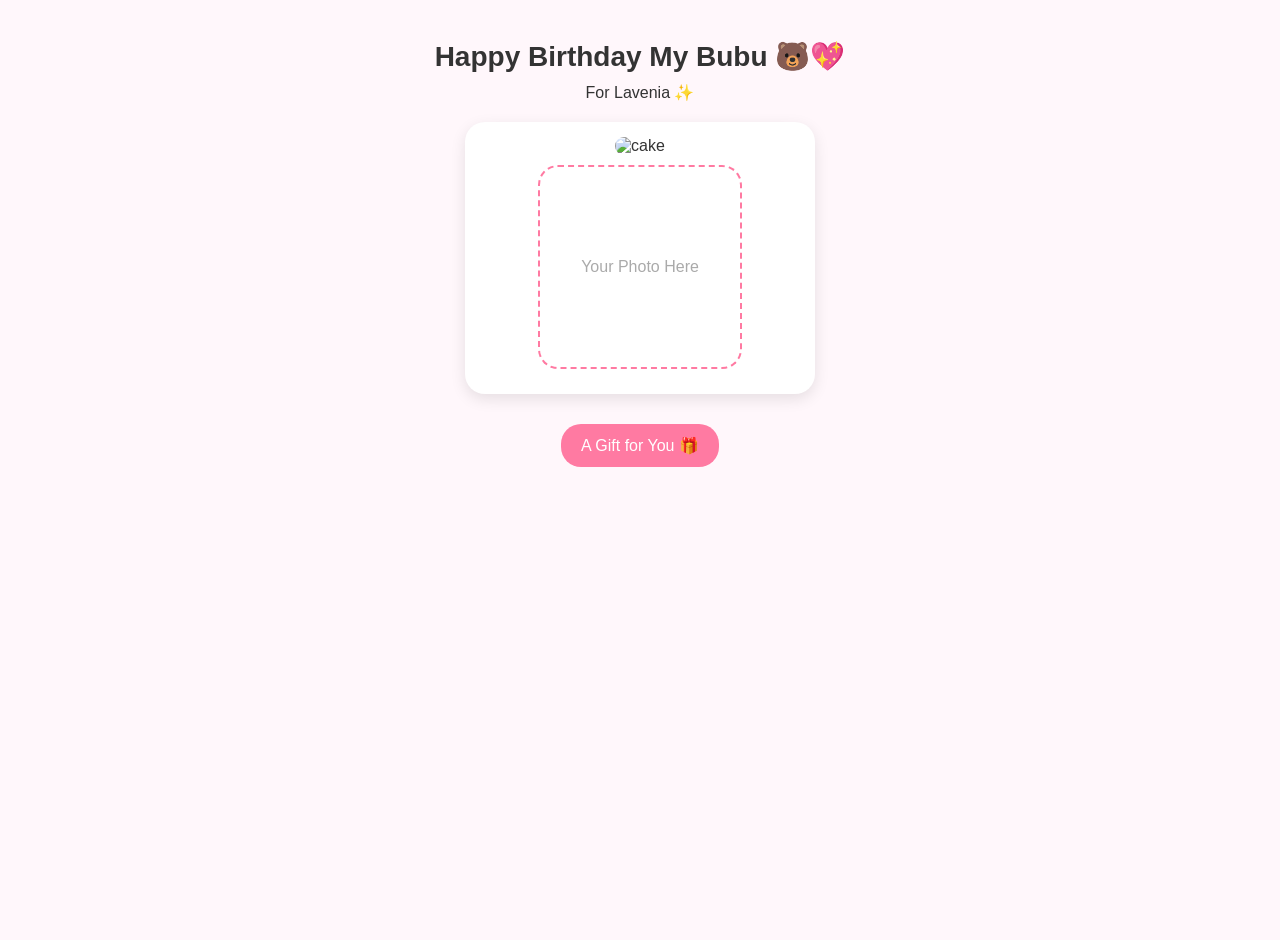
==== index.html @ 25c10110 "Add files via upload" ====
<!DOCTYPE html>
<html lang="en">
<head>
<meta charset="UTF-8" />
<meta name="viewport" content="width=device-width, initial-scale=1.0"/>
<title>Happy Birthday Lavenia 💖</title>

<style>
body {
  margin: 0;
  font-family: Arial, sans-serif;
  background: #fff7fb;
  overflow-x: hidden;
  color: #333;
}

.page {
  display: none;
  min-height: 100vh;
  padding: 20px;
  text-align: center;
}

.active {
  display: block;
}

/* Cute BubuDudu vibe */
.title {
  font-size: 28px;
  font-weight: bold;
  margin-top: 20px;
}

.sub {
  font-size: 16px;
  margin: 10px 0 20px;
}

.btn {
  padding: 12px 20px;
  border: none;
  border-radius: 20px;
  background: #ff7aa2;
  color: white;
  font-size: 16px;
  margin-top: 20px;
}

.btn:active {
  transform: scale(0.95);
}

.card {
  background: white;
  padding: 15px;
  border-radius: 20px;
  box-shadow: 0 5px 15px rgba(0,0,0,0.1);
  margin: 10px auto;
  max-width: 320px;
}

.photo-slot {
  width: 200px;
  height: 200px;
  border-radius: 20px;
  border: 2px dashed #ff7aa2;
  margin: 10px auto;
  display: flex;
  align-items: center;
  justify-content: center;
  color: #aaa;
}

img {
  max-width: 100%;
  border-radius: 15px;
}

/* timeline */
.timeline img {
  width: 100%;
  border-radius: 15px;
  margin: 10px 0;
}

/* heart image */
.heart-frame {
  width: 250px;
  height: 250px;
  margin: 20px auto;
  clip-path: path("M150 30 C150 -20 220 -20 220 50 C220 120 150 160 150 160 C150 160 80 120 80 50 C80 -20 150 -20 150 30Z");
  background: #fff;
  overflow: hidden;
  border: 3px solid #ff7aa2;
}

canvas {
  position: fixed;
  top: 0;
  left: 0;
  pointer-events: none;
}
</style>
</head>

<body>

<!-- AUDIO -->
<audio id="bgm" loop>
  <source src="music.mp3" type="audio/mpeg">
</audio>

<canvas id="confetti"></canvas>

<!-- PAGE 1 -->
<div class="page active" id="page1">
  <div class="title">Happy Birthday My Bubu 🐻💖</div>
  <div class="sub">For Lavenia ✨</div>

  <div class="card">
    <img src="cake.png" alt="cake"/>
    <div class="photo-slot">
      Your Photo Here
    </div>
  </div>

  <button class="btn" onclick="goPage2()">A Gift for You 🎁</button>
</div>

<!-- PAGE 2 -->
<div class="page" id="page2">
  <div class="title">Happy Birthday Lavenia 🎉</div>

  <div class="sub">
    Semoga hari ini penuh cinta, tawa, dan kebahagiaan seperti Bubu & Dudu 🐼🐻
  </div>

  <div class="timeline">
    <img src="1.jpg">
    <img src="2.jpg">
    <img src="3.jpg">
    <img src="4.jpg">
    <img src="5.jpg">
    <img src="6.jpg">
    <img src="7.jpg">
  </div>

  <button class="btn" onclick="goPage3()">Until we meet 💞</button>
</div>

<!-- PAGE 3 -->
<div class="page" id="page3">
  <div class="title">Forever You 💖</div>

  <div class="heart-frame">
    <img src="love.jpg" style="width:100%; height:100%; object-fit:cover;">
  </div>

  <button class="btn" onclick="goPage1()">
    Another year of making memories together ✨
  </button>
</div>

<script>
// PAGE NAVIGATION
function showPage(id){
  document.querySelectorAll('.page').forEach(p=>p.classList.remove('active'));
  document.getElementById(id).classList.add('active');
}

function goPage2(){
  startMusic();
  showPage('page2');
  startConfetti();
}

function goPage3(){
  showPage('page3');
}

function goPage1(){
  showPage('page1');
}

// MUSIC
const bgm = document.getElementById("bgm");
function startMusic(){
  bgm.play().catch(()=>{});
}

// CONFETTI SIMPLE
const canvas = document.getElementById("confetti");
const ctx = canvas.getContext("2d");

canvas.width = window.innerWidth;
canvas.height = window.innerHeight;

let pieces = [];

function startConfetti(){
  pieces = [];
  for(let i=0;i<120;i++){
    pieces.push({
      x: Math.random()*canvas.width,
      y: Math.random()*canvas.height - canvas.height,
      r: Math.random()*6+4,
      d: Math.random()*120,
      color: `hsl(${Math.random()*360},70%,60%)`
    });
  }
  animate();
}

function draw(){
  ctx.clearRect(0,0,canvas.width,canvas.height);
  pieces.forEach(p=>{
    ctx.fillStyle = p.color;
    ctx.beginPath();
    ctx.arc(p.x, p.y, p.r, 0, Math.PI*2);
    ctx.fill();
  });
  update();
}

function update(){
  pieces.forEach(p=>{
    p.y += Math.cos(p.d)+2;
    p.x += Math.sin(p.d/10);
    if(p.y > canvas.height){
      p.y = -10;
      p.x = Math.random()*canvas.width;
    }
  });
}

function animate(){
  draw();
  requestAnimationFrame(animate);
}
</script>

</body>
</html>
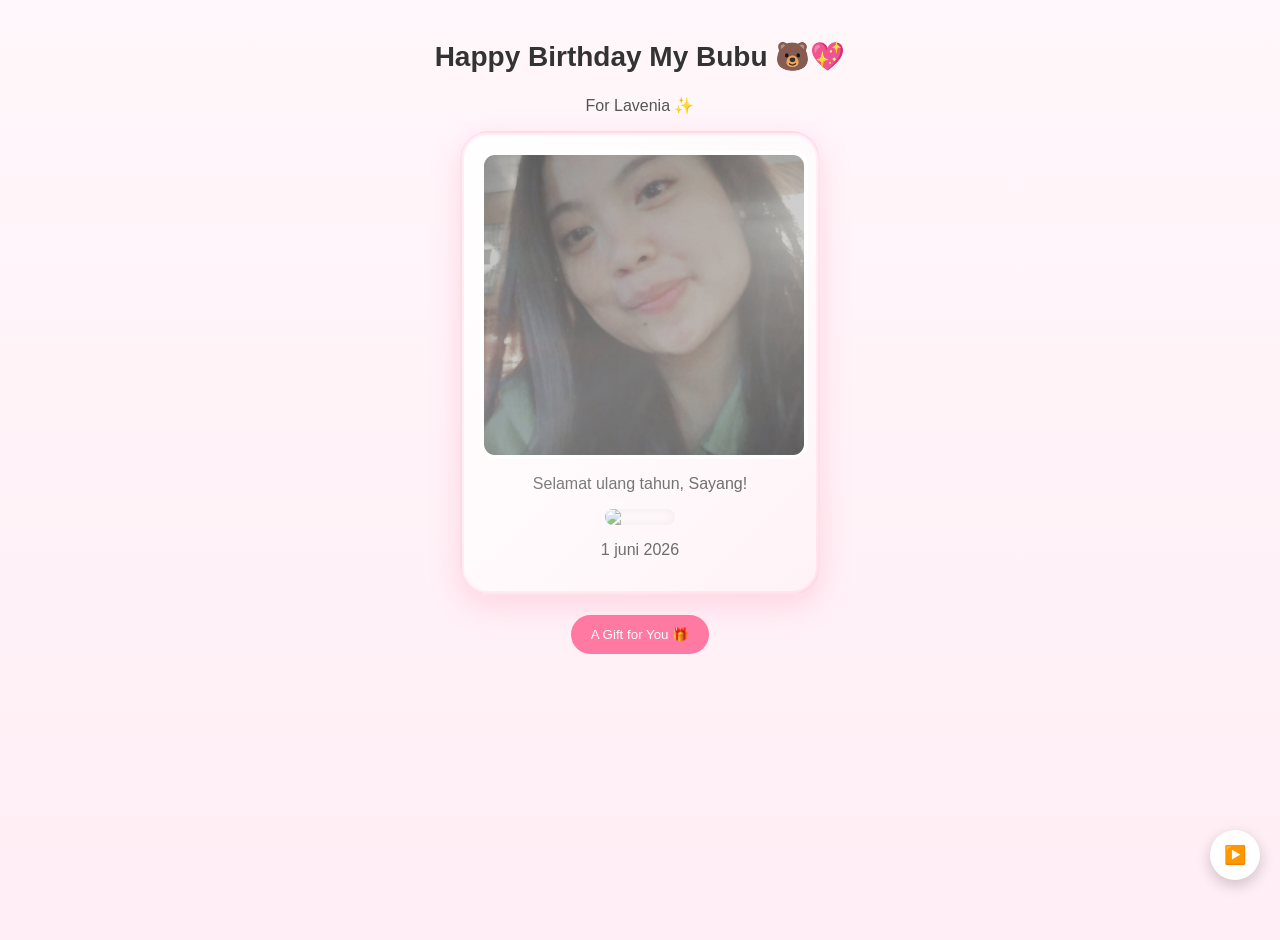
==== commit 8cd558e4: "Add files via upload" ====
--- a/index.html
+++ b/index.html
@@ -1,244 +1,79 @@
 <!DOCTYPE html>
 <html lang="en">
 <head>
-<meta charset="UTF-8" />
-<meta name="viewport" content="width=device-width, initial-scale=1.0"/>
+<meta charset="UTF-8">
+<meta name="viewport" content="width=device-width, initial-scale=1.0">
 <title>Happy Birthday Lavenia 💖</title>
 
-<style>
-body {
-  margin: 0;
-  font-family: Arial, sans-serif;
-  background: #fff7fb;
-  overflow-x: hidden;
-  color: #333;
-}
-
-.page {
-  display: none;
-  min-height: 100vh;
-  padding: 20px;
-  text-align: center;
-}
-
-.active {
-  display: block;
-}
-
-/* Cute BubuDudu vibe */
-.title {
-  font-size: 28px;
-  font-weight: bold;
-  margin-top: 20px;
-}
-
-.sub {
-  font-size: 16px;
-  margin: 10px 0 20px;
-}
-
-.btn {
-  padding: 12px 20px;
-  border: none;
-  border-radius: 20px;
-  background: #ff7aa2;
-  color: white;
-  font-size: 16px;
-  margin-top: 20px;
-}
-
-.btn:active {
-  transform: scale(0.95);
-}
-
-.card {
-  background: white;
-  padding: 15px;
-  border-radius: 20px;
-  box-shadow: 0 5px 15px rgba(0,0,0,0.1);
-  margin: 10px auto;
-  max-width: 320px;
-}
-
-.photo-slot {
-  width: 200px;
-  height: 200px;
-  border-radius: 20px;
-  border: 2px dashed #ff7aa2;
-  margin: 10px auto;
-  display: flex;
-  align-items: center;
-  justify-content: center;
-  color: #aaa;
-}
-
-img {
-  max-width: 100%;
-  border-radius: 15px;
-}
-
-/* timeline */
-.timeline img {
-  width: 100%;
-  border-radius: 15px;
-  margin: 10px 0;
-}
-
-/* heart image */
-.heart-frame {
-  width: 250px;
-  height: 250px;
-  margin: 20px auto;
-  clip-path: path("M150 30 C150 -20 220 -20 220 50 C220 120 150 160 150 160 C150 160 80 120 80 50 C80 -20 150 -20 150 30Z");
-  background: #fff;
-  overflow: hidden;
-  border: 3px solid #ff7aa2;
-}
-
-canvas {
-  position: fixed;
-  top: 0;
-  left: 0;
-  pointer-events: none;
-}
-</style>
+<link rel="stylesheet" href="assets/css/style.css">
+<script defer src="assets/js/script.js"></script>
 </head>
 
 <body>
 
-<!-- AUDIO -->
+<!-- MUSIC -->
 <audio id="bgm" loop>
-  <source src="music.mp3" type="audio/mpeg">
+  <source src="assets/music/music.mp3" type="audio/mpeg">
 </audio>
 
+<!-- MUSIC BUTTON -->
+<button class="music-btn" onclick="toggleMusic()">▶️</button>
+
+<!-- CONFETTI -->
 <canvas id="confetti"></canvas>
 
 <!-- PAGE 1 -->
-<div class="page active" id="page1">
-  <div class="title">Happy Birthday My Bubu 🐻💖</div>
-  <div class="sub">For Lavenia ✨</div>
+<section class="page active" id="page1">
+  <h1 class="title">Happy Birthday My Bubu 🐻💖</h1>
+  <p class="sub">For Lavenia ✨</p>
 
   <div class="card">
-    <img src="cake.png" alt="cake"/>
     <div class="photo-slot">
-      Your Photo Here
+      <img class="photo-slot" src="assets/images/0.jpg">
     </div>
-  </div>
-
-  <button class="btn" onclick="goPage2()">A Gift for You 🎁</button>
-</div>
+    <p>Selamat ulang tahun, Sayang!</p>
+    <img class="mini-gif" src="https://media.tenor.com/nSO0F37SSFUAAAAj/bubu-dudu-sseeyall.gif">
+    <p>1 juni 2026</p>
+    </div>
+  <button class="btn" onclick="goPage(2)">A Gift for You 🎁</button>
+</section>
 
 <!-- PAGE 2 -->
-<div class="page" id="page2">
-  <div class="title">Happy Birthday Lavenia 🎉</div>
-
-  <div class="sub">
-    Semoga hari ini penuh cinta, tawa, dan kebahagiaan seperti Bubu & Dudu 🐼🐻
-  </div>
+<section class="page" id="page2">
+  <h1 class="title">Happy Birthday Lavenia 🎉</h1>
+  <p class="sub" style="text-align: center;">~from your Man, Dudu 🐼🐻~ </p>
 
   <div class="timeline">
-    <img src="1.jpg">
-    <img src="2.jpg">
-    <img src="3.jpg">
-    <img src="4.jpg">
-    <img src="5.jpg">
-    <img src="6.jpg">
-    <img src="7.jpg">
+    <div class="timeline-img">
+    <img src="assets/images/1.jpg">
+    <img src="assets/images/2.jpg">
+    <img src="assets/images/3.jpg">
+    <img src="assets/images/4.jpg">
+    <img src="assets/images/5.jpg">
+    <img src="assets/images/6.jpg">
+    <img src="assets/images/7.jpg">
   </div>
+    <div class="card">
+      Selamat Ulang Tahun, Sayang!  Hanya adeklah yang membuat mas mengerti indahnya hidup sejauh. 
+      Semoga yang adek cita-citakan selama segera terwujud dan umur yang diberikan menjadi berkah. <br> Happy Birthday, My Bubu! 🎂💖  Terimakasih, karena telah terlahir di Dunia.
+      <img class="mini-gif" src="https://media.tenor.com/Lgr_6-nkvnUAAAAm/casal-dudu.webp">
+    </div>
 
-  <button class="btn" onclick="goPage3()">Until we meet 💞</button>
-</div>
+  <button class="btn" onclick="goPage(3)">Best Wishes for You 💞</button>
+</section>
 
 <!-- PAGE 3 -->
-<div class="page" id="page3">
-  <div class="title">Forever You 💖</div>
+<section class="page" id="page3">
+  <h1 class="title">Forever You 💖</h1>
 
   <div class="heart-frame">
-    <img src="love.jpg" style="width:100%; height:100%; object-fit:cover;">
+    <img src="assets/images/love.jpg">
   </div>
-
-  <button class="btn" onclick="goPage1()">
+  <img class="mini-gif" src="https://media.tenor.com/D6HDHJLAqb4AAAAi/dudu-bubu-dudu.gif">
+  <button class="btn" onclick="goPage(1)">
     Another year of making memories together ✨
   </button>
-</div>
-
-<script>
-// PAGE NAVIGATION
-function showPage(id){
-  document.querySelectorAll('.page').forEach(p=>p.classList.remove('active'));
-  document.getElementById(id).classList.add('active');
-}
-
-function goPage2(){
-  startMusic();
-  showPage('page2');
-  startConfetti();
-}
-
-function goPage3(){
-  showPage('page3');
-}
-
-function goPage1(){
-  showPage('page1');
-}
-
-// MUSIC
-const bgm = document.getElementById("bgm");
-function startMusic(){
-  bgm.play().catch(()=>{});
-}
-
-// CONFETTI SIMPLE
-const canvas = document.getElementById("confetti");
-const ctx = canvas.getContext("2d");
-
-canvas.width = window.innerWidth;
-canvas.height = window.innerHeight;
-
-let pieces = [];
-
-function startConfetti(){
-  pieces = [];
-  for(let i=0;i<120;i++){
-    pieces.push({
-      x: Math.random()*canvas.width,
-      y: Math.random()*canvas.height - canvas.height,
-      r: Math.random()*6+4,
-      d: Math.random()*120,
-      color: `hsl(${Math.random()*360},70%,60%)`
-    });
-  }
-  animate();
-}
-
-function draw(){
-  ctx.clearRect(0,0,canvas.width,canvas.height);
-  pieces.forEach(p=>{
-    ctx.fillStyle = p.color;
-    ctx.beginPath();
-    ctx.arc(p.x, p.y, p.r, 0, Math.PI*2);
-    ctx.fill();
-  });
-  update();
-}
-
-function update(){
-  pieces.forEach(p=>{
-    p.y += Math.cos(p.d)+2;
-    p.x += Math.sin(p.d/10);
-    if(p.y > canvas.height){
-      p.y = -10;
-      p.x = Math.random()*canvas.width;
-    }
-  });
-}
-
-function animate(){
-  draw();
-  requestAnimationFrame(animate);
-}
-</script>
+</section>
 
 </body>
 </html>
--- a/assets/css/style.css
+++ b/assets/css/style.css
@@ -0,0 +1,316 @@
+
+/* =========================
+   GLOBAL STYLE
+========================= */
+
+body {
+  margin: 0;
+  font-family: Arial, sans-serif;
+  background: linear-gradient(180deg, #fff7fb, #ffeef5);
+  text-align: center;
+  overflow-x: hidden;
+  color: #333;
+}
+
+/* =========================
+   PAGE SYSTEM
+========================= */
+
+.page {
+  display: none;
+  min-height: 100vh;
+  padding: 20px;
+  position: relative;
+  animation: fadeIn 1s ease;
+}
+
+.page.active {
+  display: block;
+}
+
+@keyframes fadeIn {
+  from { opacity: 0; transform: translateY(20px); }
+  to { opacity: 1; transform: translateY(0); }
+}
+
+/* =========================
+   TEXT STYLE
+========================= */
+
+.title {
+  font-size: 28px;
+  margin-top: 20px;
+  font-weight: bold;
+}
+
+.sub {
+  font-size: 16px;
+  margin-top: 5px;
+  color: #555;
+}
+
+/* =========================
+   BUTTON
+========================= */
+
+.btn {
+  padding: 12px 20px;
+  border: none;
+  border-radius: 25px;
+  background: #ff7aa2;
+  color: white;
+  margin-top: 20px;
+  cursor: pointer;
+  transition: 0.2s;
+}
+
+.btn:active {
+  transform: scale(0.95);
+}
+
+/* =========================
+   MUSIC BUTTON
+========================= */
+
+.music-btn {
+  position: fixed;
+  bottom: 20px;
+  right: 20px;
+  width: 50px;
+  height: 50px;
+  border-radius: 50%;
+  border: none;
+  background: white;
+  box-shadow: 0 5px 15px rgba(0,0,0,0.2);
+  font-size: 18px;
+  z-index: 1000;
+}
+
+/* =========================
+   CARD (PAGE 1)
+========================= */
+.mini-gif {
+  width: 70px !important;
+  height: auto !important;
+  display: block;
+  margin: 12px auto 0 auto;
+  
+  border: 0px !important;
+  box-shadow: 0px !important;
+
+}
+
+/* gentle float animation */
+@keyframes floatGif {
+  0%   { transform: translateY(0px); }
+  50%  { transform: translateY(-6px); }
+  100% { transform: translateY(0px); }
+}
+/* =========================
+   PAGE 1 - BEAUTIFUL PHOTO FRAME
+========================= */
+
+.card {
+  background: linear-gradient(135deg, #ffffff, #fff0f5);
+  padding: 18px;
+  border-radius: 28px;
+  max-width: 320px;
+  margin: auto;
+  position: relative;
+
+  /* soft romantic glow */
+  box-shadow: 
+    0 10px 30px rgba(255, 122, 162, 0.25),
+    inset 0 0 0 2px rgba(255, 122, 162, 0.15);
+
+  overflow: hidden;
+
+  /* decorative border feel */
+  border: 2px solid rgba(255, 122, 162, 0.2);
+}
+
+/* inner image frame */
+.card img {
+  width: 100%;
+  height: 220px;
+  object-fit: cover;
+  border-radius: 20px;
+
+  /* inner frame effect */
+  border: 4px solid white;
+
+  /* soft shadow inside */
+  box-shadow: inset 0 0 10px rgba(0,0,0,0.08);
+
+  /* Ken Burns effect tetap jalan */
+  /*animation: kenburns 1s ease-in-out infinite alternate;*/
+}
+
+/* hover effect (kalau dibuka di desktop) */
+.card:hover {
+  transform: scale(1.02);
+  transition: 0.3s ease;
+}
+
+/* subtle shine overlay */
+.card::before {
+  content: "";
+  position: absolute;
+  top: -50%;
+  left: -50%;
+  width: 200%;
+  height: 200%;
+  background: linear-gradient(
+    120deg,
+    transparent,
+    rgba(255,255,255,0.4),
+    transparent
+  );
+  transform: rotate(25deg);
+  animation: shine 5s infinite;
+}
+
+@keyframes shine {
+  0% { transform: translateX(-100%) rotate(25deg); }
+  100% { transform: translateX(100%) rotate(25deg); }
+}
+
+/* =========================
+   AUTO CROP IMAGE (ANTI GEPENG)
+========================= */
+
+img {
+  width: 100%;
+  height: 100%;
+  object-fit: cover;
+  display: block;
+}
+
+/* cake image fix */
+.card img {
+    width: 100%;
+  height: 300px;
+  border-radius: 15px;
+  object-fit: cover;
+}
+
+/* timeline images */
+.timeline img {
+  max-width: 220px;
+  height: 220px;
+  object-fit: cover;
+  border-radius: 15px;
+  margin: 10px 0;
+}
+
+/* heart image */
+.heart-frame {
+  width: 250px;
+  height: 250px;
+  margin: 20px auto;
+  border-radius: 50%;
+  overflow: hidden;
+  border: 3px solid #ff7aa2;
+  position: relative;
+}
+
+.heart-frame img {
+  width: 100%;
+  height: 100%;
+  object-fit: cover;
+}
+
+/* =========================
+   KEN BURNS EFFECT (PAGE 1 ONLY)
+   Zoom-in slow cinematic effect
+========================= */
+
+
+
+@keyframes kenburns {
+  0% {
+    transform: scale(1);
+  }
+  100% {
+    transform: scale(1.12);
+  }
+}
+
+/* =========================
+   FLOATING BUBUDUDU OVERLAY
+========================= */
+
+/* container positioning */
+.page {
+  overflow: hidden;
+}
+
+/* floating stickers */
+.bubu {
+  position: absolute;
+  width: 60px;
+  opacity: 0.7;
+  animation: floatBubu 6s ease-in-out infinite;
+  pointer-events: none;
+}
+
+/* animation random float */
+@keyframes floatBubu {
+  0%   { transform: translateY(0px) rotate(0deg); }
+  50%  { transform: translateY(-20px) rotate(10deg); }
+  100% { transform: translateY(0px) rotate(-10deg); }
+}
+
+/* different positions per page */
+#page1 .bubu:nth-child(1) { top: 20px; left: 10px; }
+#page1 .bubu:nth-child(2) { bottom: 40px; right: 10px; }
+
+#page2 .bubu:nth-child(1) { top: 30px; right: 20px; }
+#page2 .bubu:nth-child(2) { bottom: 60px; left: 20px; }
+
+#page3 .bubu:nth-child(1) { top: 50px; left: 30px; }
+#page3 .bubu:nth-child(2) { bottom: 30px; right: 30px; }
+
+/* =========================
+   TIMELINE
+========================= */
+
+.timeline img {
+  display: block;
+  margin: 10px auto;
+}
+
+/* =========================
+   CONFETTI CANVAS
+========================= */
+
+canvas {
+  position: fixed;
+  top: 0;
+  left: 0;
+  pointer-events: none;
+  z-index: 10;
+}
+
+/* =========================
+   RESPONSIVE MOBILE
+========================= */
+
+@media (max-width: 480px) {
+  .title {
+    font-size: 22px;
+  }
+
+  .card {
+    max-width: 90%;
+  }
+
+  .timeline img {
+    height: 180px;
+  }
+
+  .heart-frame {
+    width: 200px;
+    height: 200px;
+  }
+}
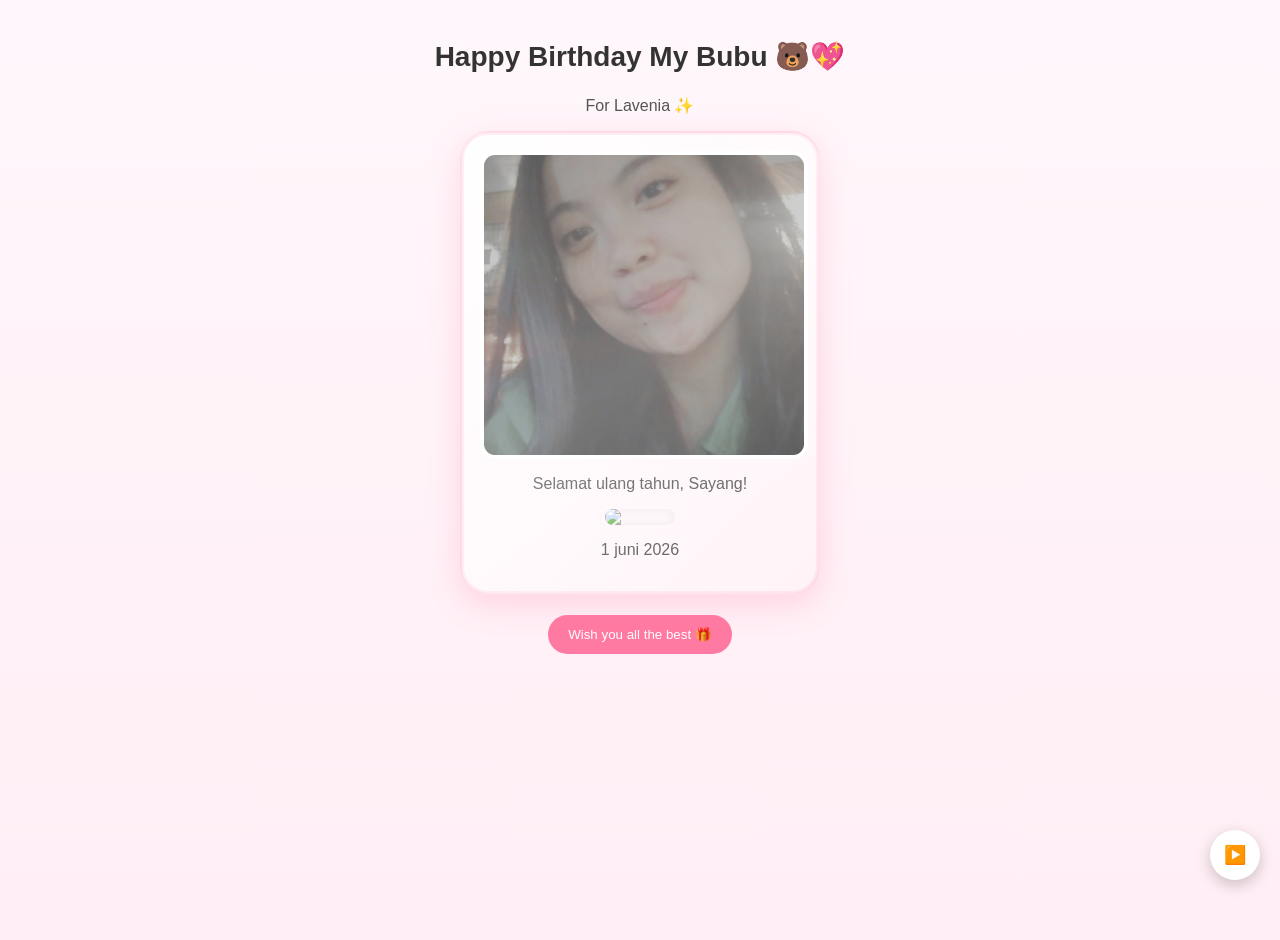
==== commit b38bddbe: "Add files via upload" ====
--- a/index.html
+++ b/index.html
@@ -35,7 +35,7 @@
     <img class="mini-gif" src="https://media.tenor.com/nSO0F37SSFUAAAAj/bubu-dudu-sseeyall.gif">
     <p>1 juni 2026</p>
     </div>
-  <button class="btn" onclick="goPage(2)">A Gift for You 🎁</button>
+  <button class="btn" onclick="goPage(2)">Wish you all the best 🎁</button>
 </section>
 
 <!-- PAGE 2 -->
